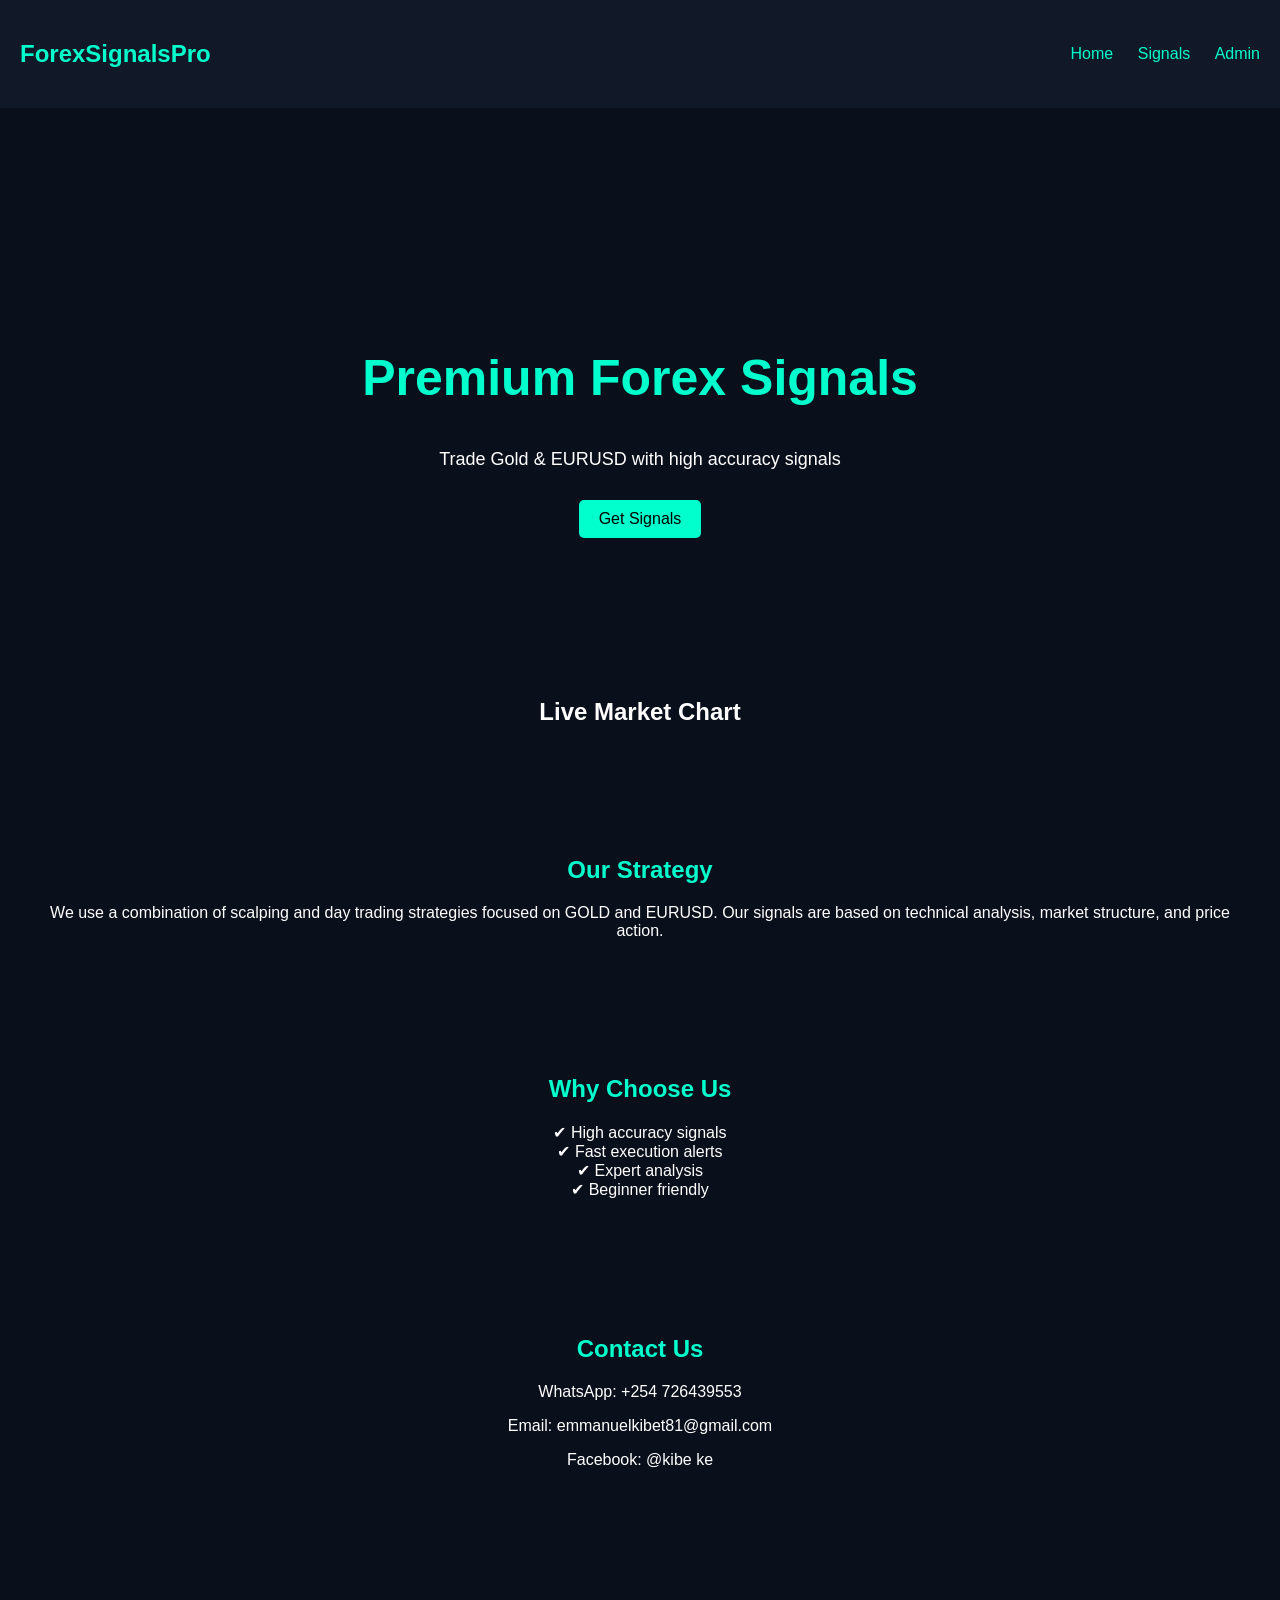
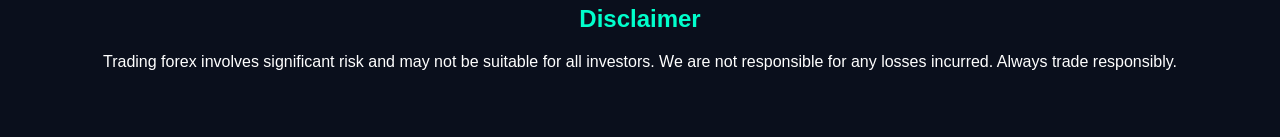
==== index.html @ 5b27ce74 "clean project upload" ====
<!DOCTYPE html>
<html lang="en">
<head>
    <meta charset="UTF-8">
    <meta name="viewport" content="width=device-width, initial-scale=1.0">
    <title>Forex Signals Pro</title>
    <link rel="stylesheet" href="css/style.css">
</head>
<body>

<!-- NAVBAR -->
<header>
    <h2 class="logo">ForexSignalsPro</h2>
    <nav>
        <a href="#">Home</a>
        <a href="dashboard.html">Signals</a>
        <a href="login.html">Admin</a>
    </nav>
</header>

<!-- HERO -->
<section class="hero">
    <h1>Premium Forex Signals</h1>
    <p>Trade Gold & EURUSD with high accuracy signals</p>
    <button onclick="window.location.href='dashboard.html'">Get Signals</button>
</section>

<section style="padding: 40px;">
    <h2 style="text-align:center;">Live Market Chart</h2>

    <div class="tradingview-widget-container">
        <div id="tradingview_chart"></div>
    </div>
</section>

<script src="https://s3.tradingview.com/tv.js"></script>

<script>
new TradingView.widget({
    "width": "100%",
    "height": 500,
    "symbol": "FX:XAUUSD", // GOLD
    "interval": "5",
    "timezone": "Africa/Nairobi",
    "theme": "dark",
    "style": "1",
    "locale": "en",
    "toolbar_bg": "#0a0f1c",
    "enable_publishing": false,
    "allow_symbol_change": true,
    "container_id": "tradingview_chart",
    "studies": [
        "Moving Average",
        "RSI"
    ]
});
</script>

<!-- STRATEGY -->
<section class="section">
    <h2>Our Strategy</h2>
    <p>We use a combination of scalping and day trading strategies focused on GOLD and EURUSD. Our signals are based on technical analysis, market structure, and price action.</p>
</section>

<!-- WHY US -->
<section class="section">
    <h2>Why Choose Us</h2>
    <ul>
        <li>✔ High accuracy signals</li>
        <li>✔ Fast execution alerts</li>
        <li>✔ Expert analysis</li>
        <li>✔ Beginner friendly</li>
    </ul>
</section>

<!-- CONTACT -->
<section class="section">
    <h2>Contact Us</h2>
    <p>WhatsApp: +254 726439553</p>
    <p>Email: emmanuelkibet81@gmail.com</p>
    <p>Facebook: @kibe ke</p>
</section>

<!-- DISCLAIMER -->
<section class="section">
    <h2>Disclaimer</h2>
    <p>
        Trading forex involves significant risk and may not be suitable for all investors.
        We are not responsible for any losses incurred. Always trade responsibly.
    </p>
</section>

<script src="js/script.js"></script>
</body>
</html>
---- css/style.css ----
body {
    margin: 0;
    font-family: Arial, sans-serif;
    background-color: #0b0f19;
    color: white;
}

/* NAVBAR */
header {
    display: flex;
    justify-content: space-between;
    align-items: center;
    padding: 20px 50px;
    background: #111827;
}

.logo {
    color: #00ffcc;
}

nav a {
    color: white;
    margin-left: 20px;
    text-decoration: none;
}

nav a:hover {
    color: #00ffcc;
}

/* HERO */
.hero {
    text-align: center;
    margin-top: 100px;
}

.hero h1 {
    font-size: 50px;
    color: #00ffcc;
}

.hero p {
    font-size: 18px;
    margin: 20px 0;
}

button {
    padding: 15px 30px;
    background: #00ffcc;
    border: none;
    font-size: 16px;
    cursor: pointer;
    border-radius: 5px;
}

button:hover {
    background: #00ccaa;
}

/* DASHBOARD */
.dashboard {
    padding: 40px;
    text-align: center;
}

.signal-card {
    background: #111827;
    margin: 20px auto;
    padding: 20px;
    width: 300px;
    border-radius: 10px;
}

.signal-card.buy {
    border-left: 5px solid #00ffcc;
}

.signal-card.sell {
    border-left: 5px solid red;
}

.signal-card h3 {
    margin-bottom: 10px;
}

input {
    display: block;
    margin: 10px auto;
    padding: 10px;
    width: 250px;
    border-radius: 5px;
    border: none;
}

button {
    margin-top: 10px;
}

.section {
    padding: 50px;
    text-align: center;
}

.section h2 {
    color: #00ffcc;
    margin-bottom: 20px;
}

.section p, .section li {
    font-size: 16px;
}

ul {
    list-style: none;
    padding: 0;
}

body {
    background: #0a0f1c;
    color: white;
    font-family: Arial, sans-serif;
}

header {
    display: flex;
    justify-content: space-between;
    padding: 20px;
    background: #111827;
}

nav a {
    color: #00ffcc;
    margin-left: 20px;
    text-decoration: none;
}

.hero {
    text-align: center;
    padding: 100px 20px;
}

button {
    background: #00ffcc;
    border: none;
    padding: 10px 20px;
    cursor: pointer;
}

.signal-card {
    background: #111827;
    padding: 20px;
    margin: 10px;
    border-radius: 10px;
}

.buy {
    border-left: 5px solid green;
}

.sell {
    border-left: 5px solid red;
}
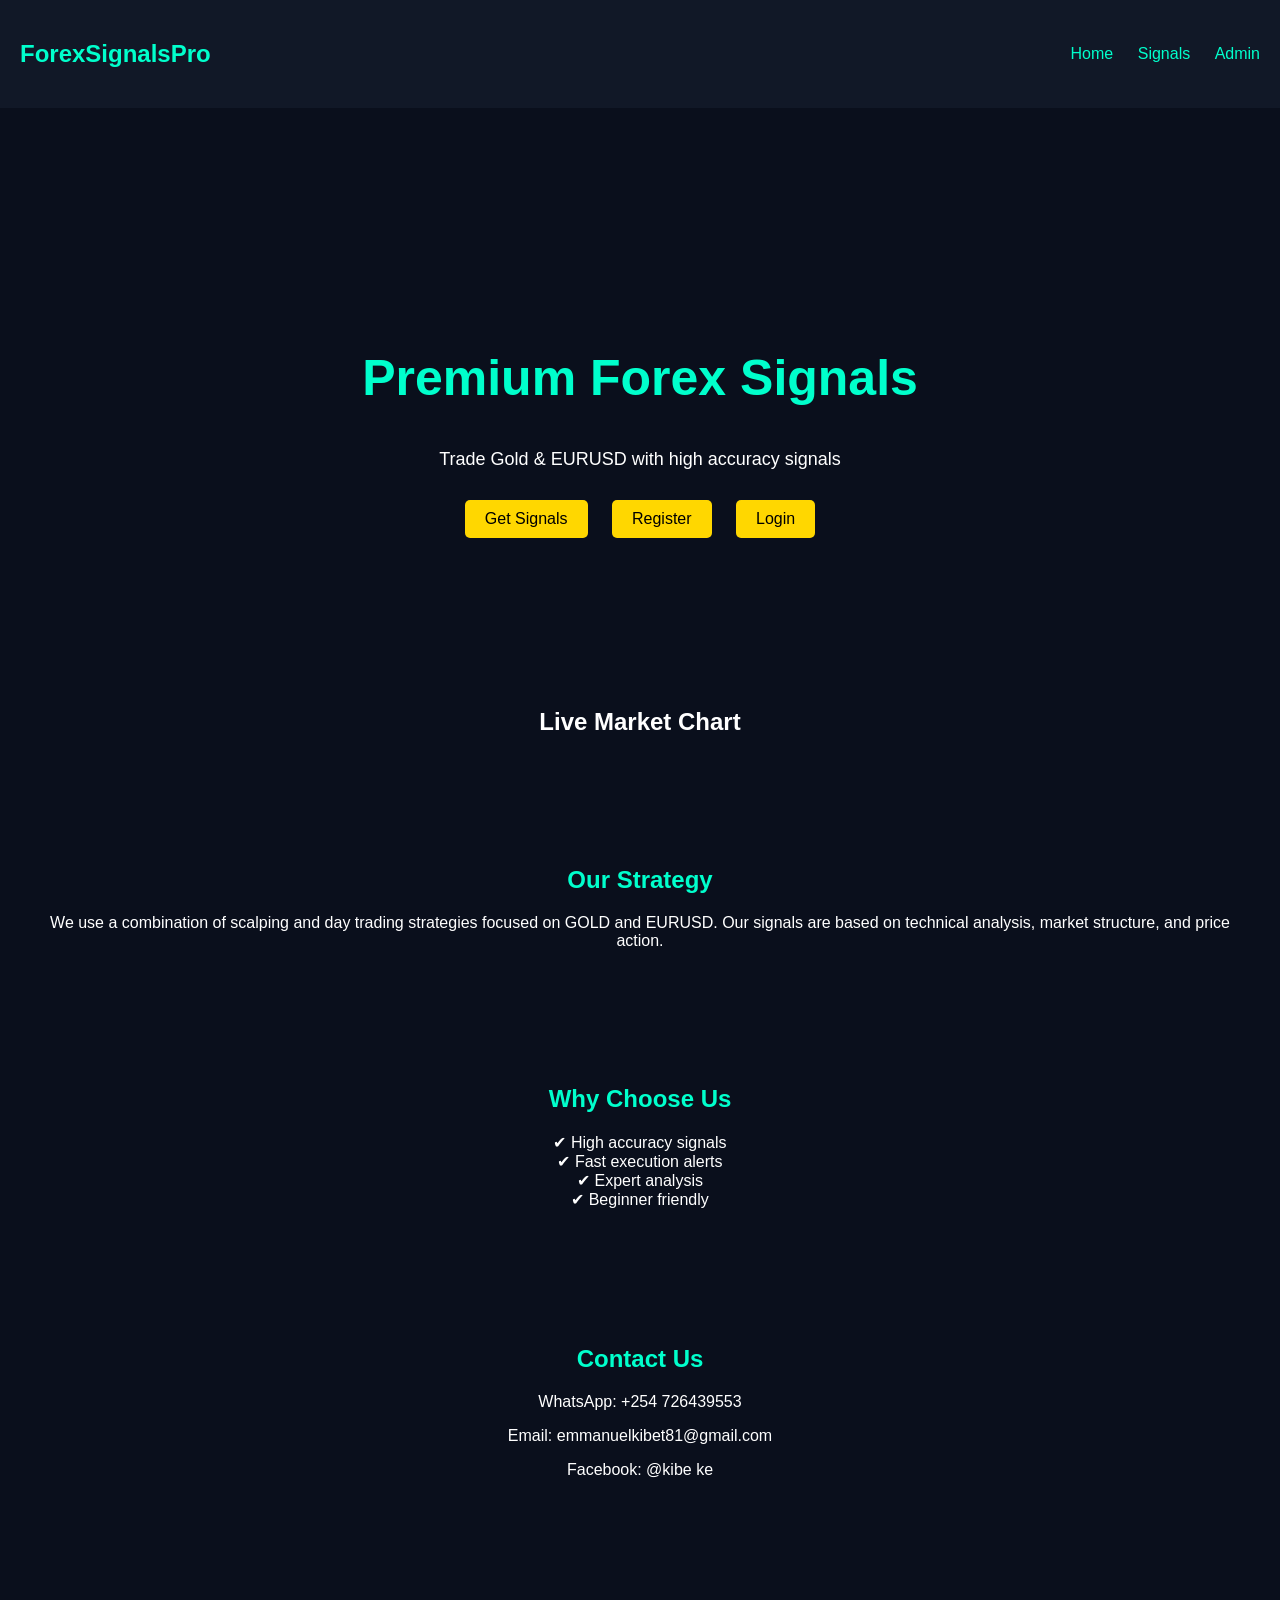
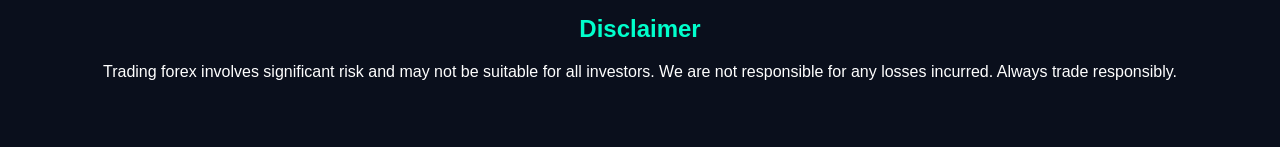
==== commit 0f2f25bb: "Connect register and login to homepage" ====
--- a/index.html
+++ b/index.html
@@ -22,7 +22,10 @@
 <section class="hero">
     <h1>Premium Forex Signals</h1>
     <p>Trade Gold & EURUSD with high accuracy signals</p>
-    <button onclick="window.location.href='dashboard.html'">Get Signals</button>
+
+    <button onclick="joinNow()">Get Signals</button>
+    <button onclick="goToRegister()">Register</button>
+    <button onclick="goToLogin()">Login</button>
 </section>
 
 <section style="padding: 40px;">
@@ -91,5 +94,10 @@
 </section>
 
 <script src="js/script.js"></script>
+<style>
+html {
+    scroll-behavior: smooth;
+}
+</style>
 </body>
 </html>
--- a/css/style.css
+++ b/css/style.css
@@ -159,4 +159,18 @@
 
 .sell {
     border-left: 5px solid red;
+}
+
+.hero button {
+    margin: 10px;
+    padding: 10px 20px;
+    border: none;
+    background: gold;
+    color: black;
+    border-radius: 5px;
+    cursor: pointer;
+}
+
+.hero button:hover {
+    background: orange;
 }
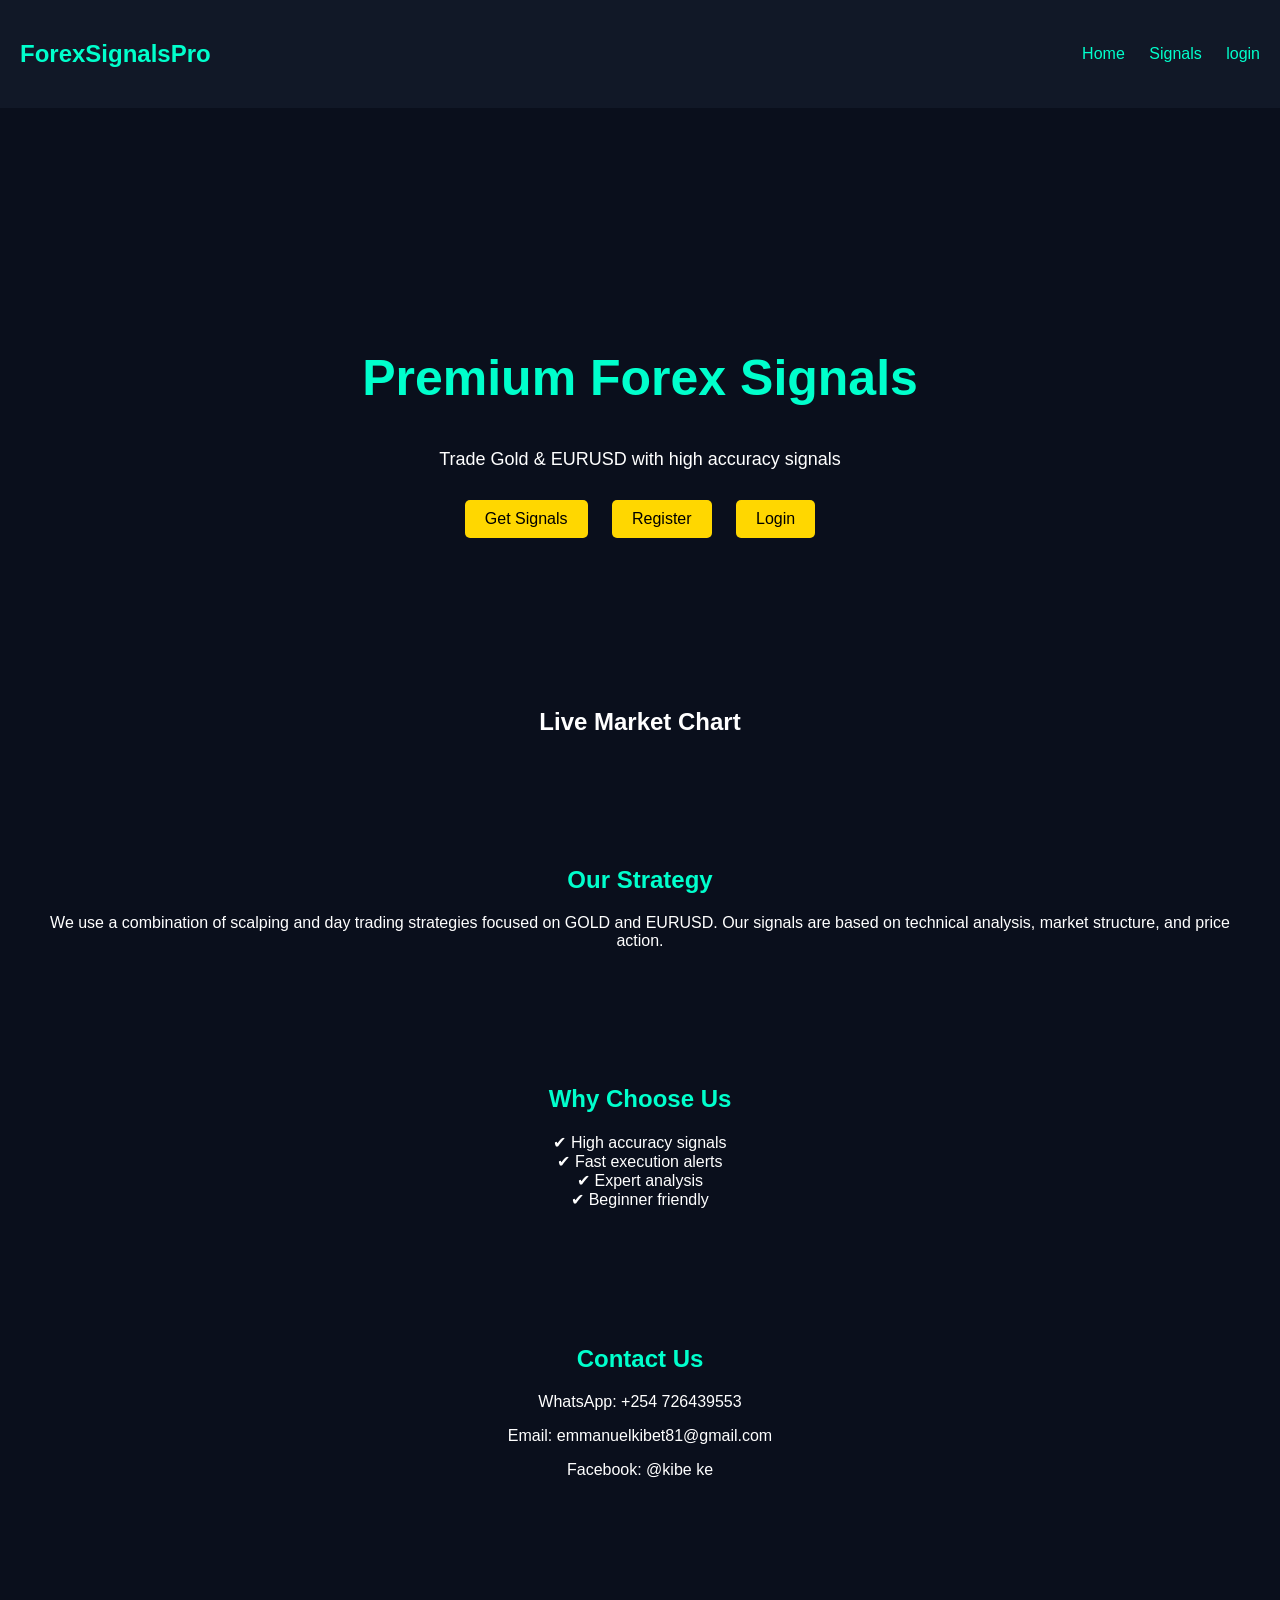
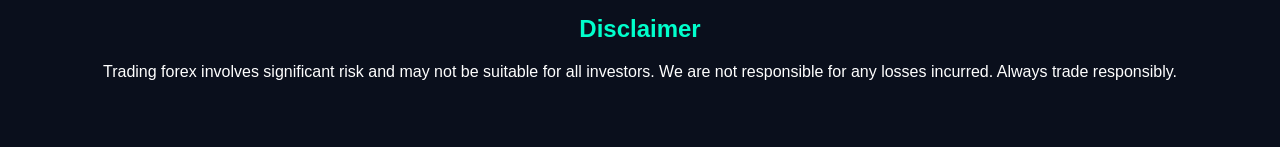
==== commit 163c656d: "Separate admin and client login" ====
--- a/index.html
+++ b/index.html
@@ -14,7 +14,7 @@
     <nav>
         <a href="#">Home</a>
         <a href="dashboard.html">Signals</a>
-        <a href="login.html">Admin</a>
+        <a href="admin.html">login</a>
     </nav>
 </header>
 
@@ -53,7 +53,6 @@
     "allow_symbol_change": true,
     "container_id": "tradingview_chart",
     "studies": [
-        "Moving Average",
         "RSI"
     ]
 });
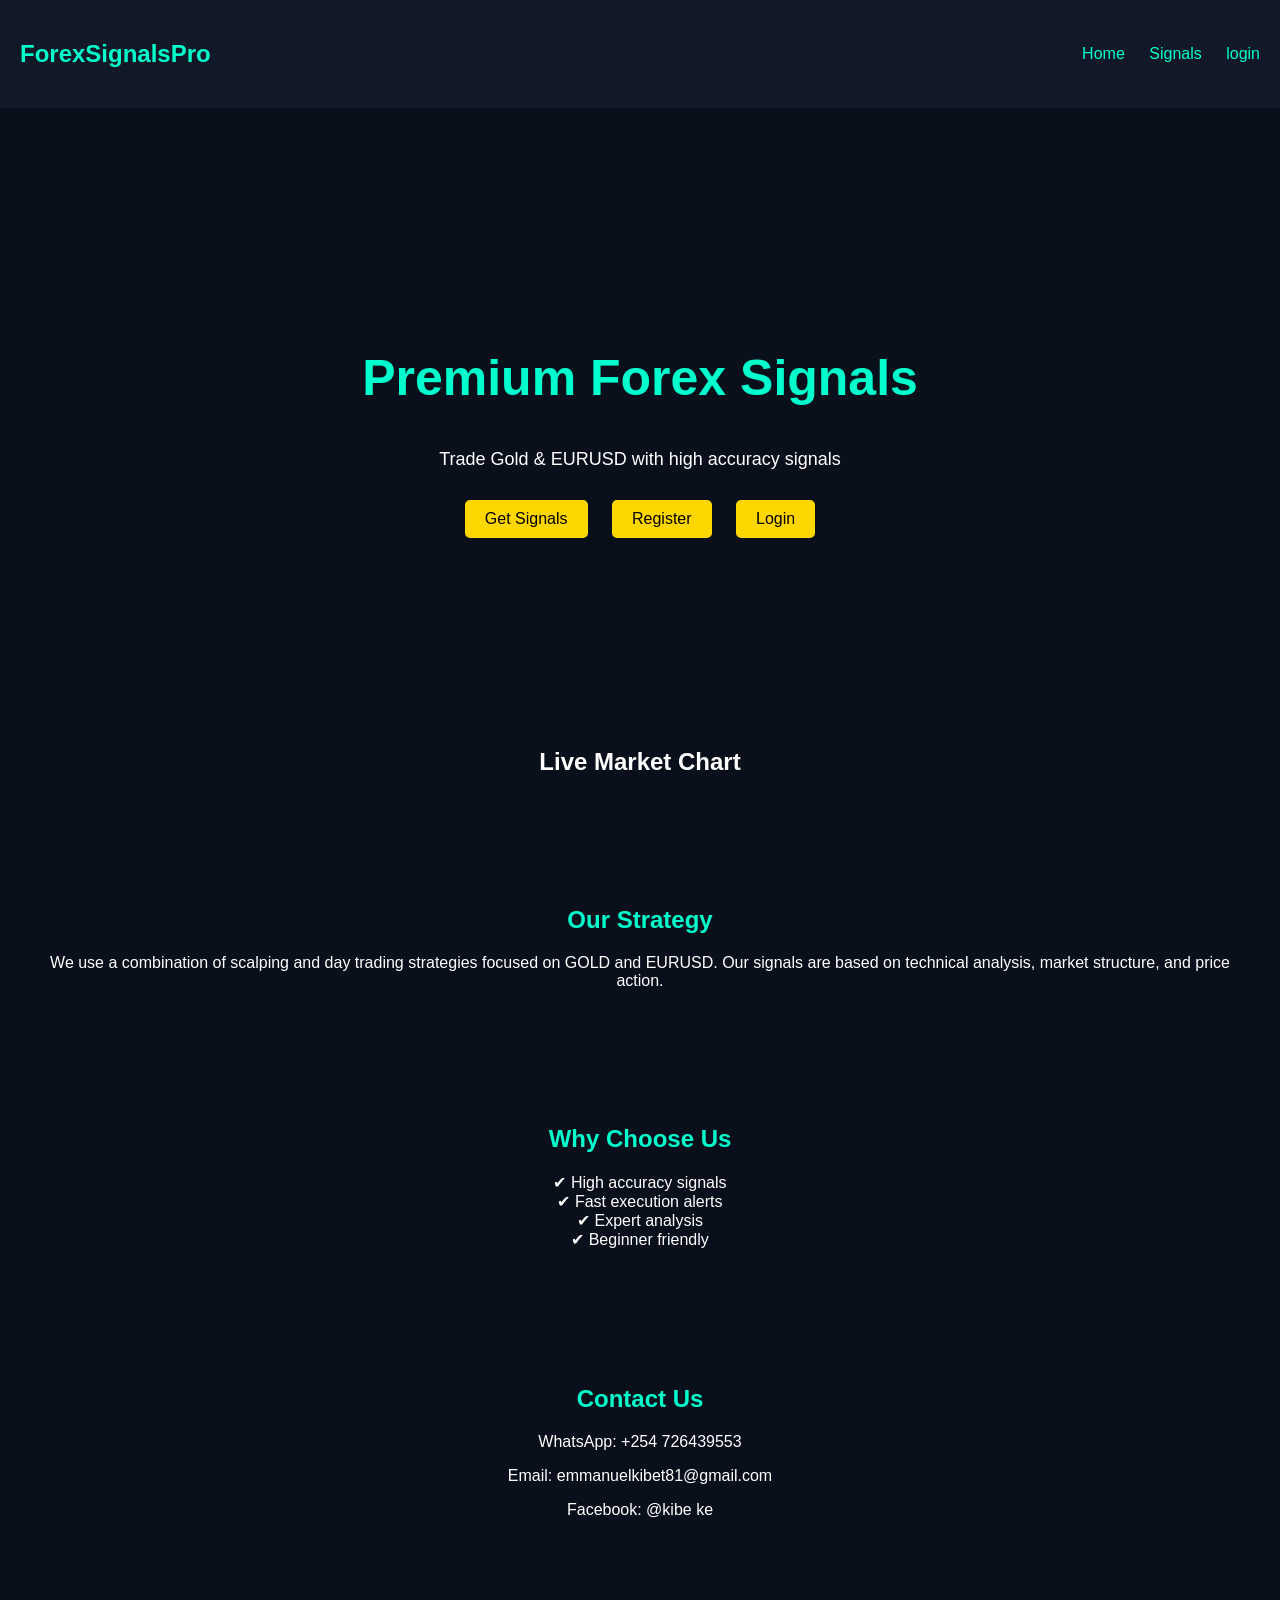
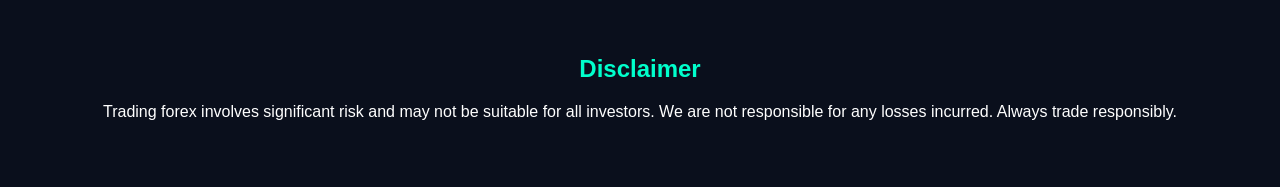
==== commit e797921d: "Add live trading chart" ====
--- a/index.html
+++ b/index.html
@@ -27,6 +27,30 @@
     <button onclick="goToRegister()">Register</button>
     <button onclick="goToLogin()">Login</button>
 </section>
+
+<div class="chart-container">
+    <div id="tradingview_chart"></div>
+</div>
+
+<script src="https://s3.tradingview.com/tv.js"></script>
+
+<script>
+new TradingView.widget({
+    "width": "100%",
+    "height": 500,
+    "symbol": "FX:XAUUSD",
+    "interval": "15",
+    "timezone": "Africa/Nairobi",
+    "theme": "dark",
+    "style": "1",
+    "locale": "en",
+    "toolbar_bg": "#f1f3f6",
+    "enable_publishing": false,
+    "hide_side_toolbar": false,
+    "allow_symbol_change": true,
+    "container_id": "tradingview_chart"
+});
+</script>
 
 <section style="padding: 40px;">
     <h2 style="text-align:center;">Live Market Chart</h2>
--- a/css/style.css
+++ b/css/style.css
@@ -173,4 +173,9 @@
 
 .hero button:hover {
     background: orange;
+}
+
+.chart-container {
+    margin: 40px auto;
+    width: 95%;
 }
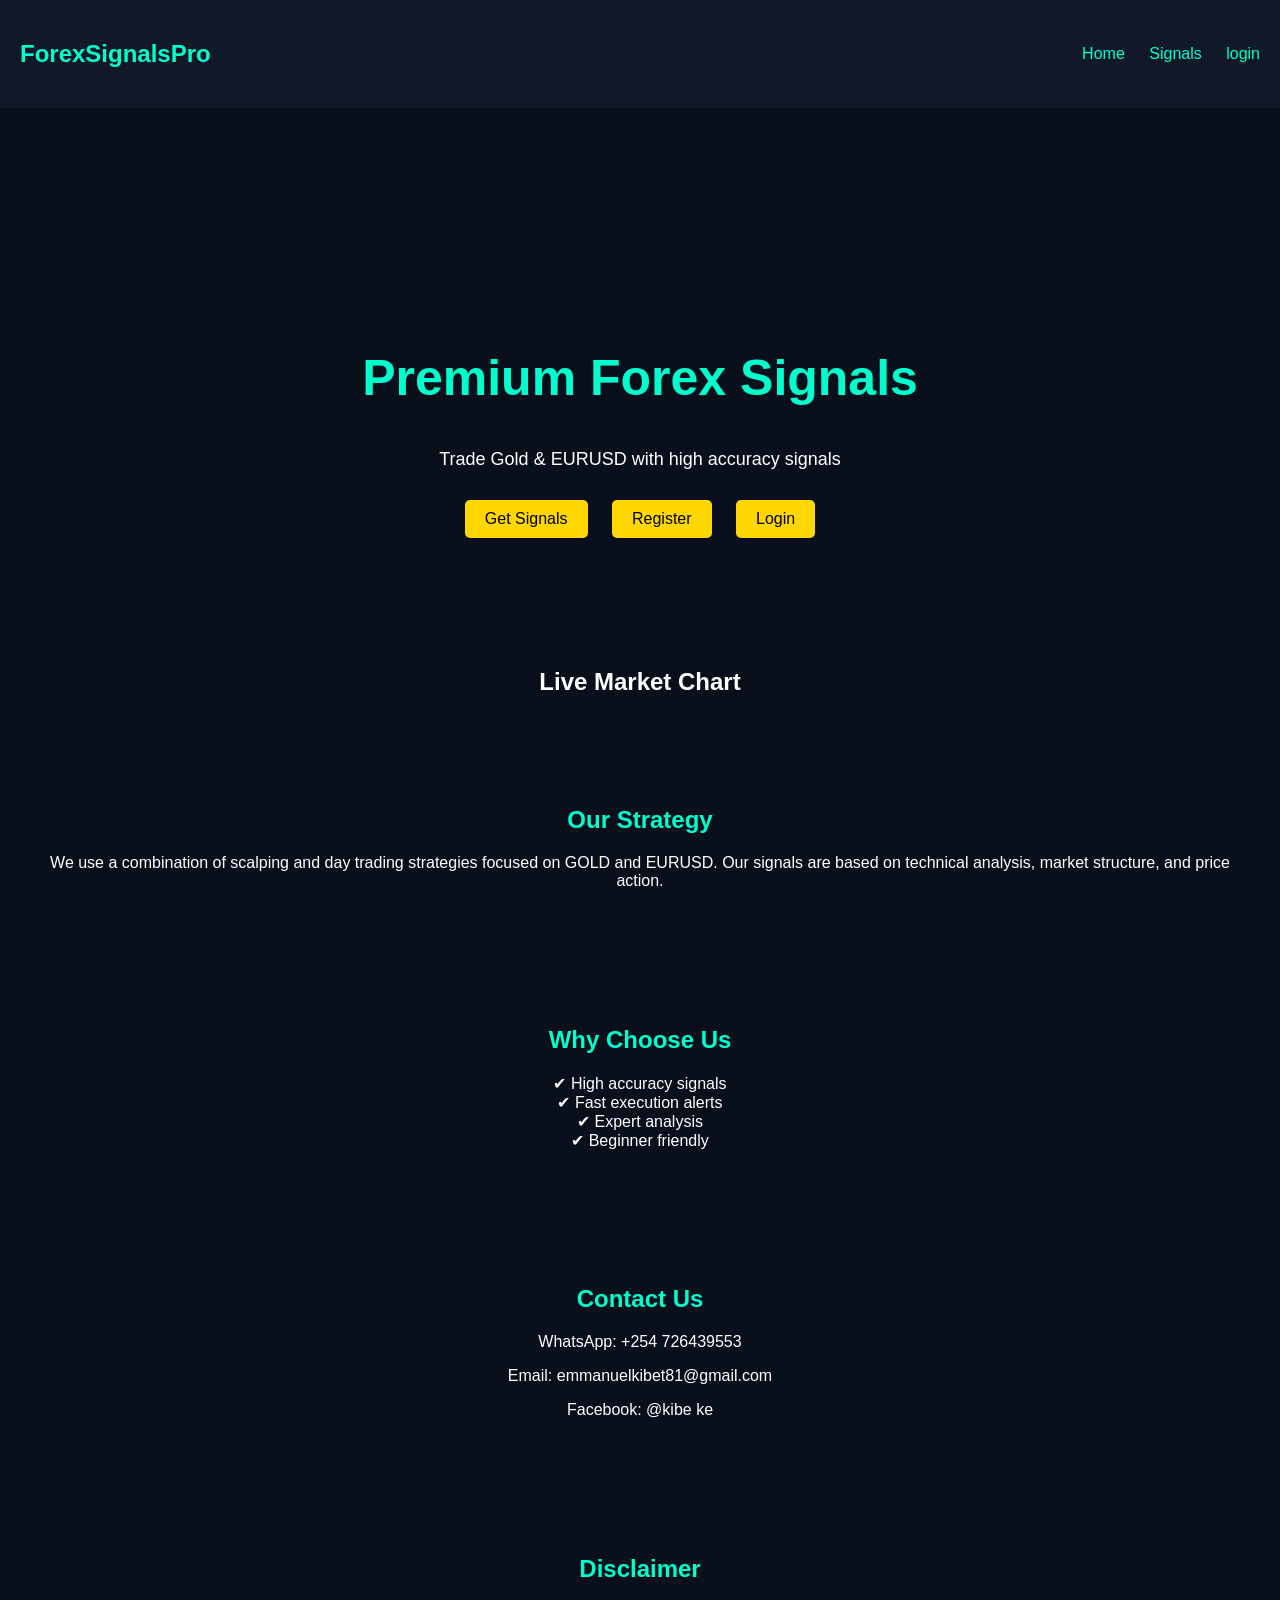
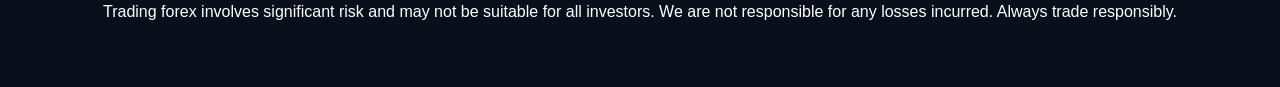
==== commit 1e45e045: "Add live trading chart" ====
--- a/index.html
+++ b/index.html
@@ -28,7 +28,9 @@
     <button onclick="goToLogin()">Login</button>
 </section>
 
-<div class="chart-container">
+    <h2 style="text-align:center;">Live Market Chart</h2>
+
+    <div class="chart-container">
     <div id="tradingview_chart"></div>
 </div>
 
@@ -51,9 +53,6 @@
     "container_id": "tradingview_chart"
 });
 </script>
-
-<section style="padding: 40px;">
-    <h2 style="text-align:center;">Live Market Chart</h2>
 
     <div class="tradingview-widget-container">
         <div id="tradingview_chart"></div>
